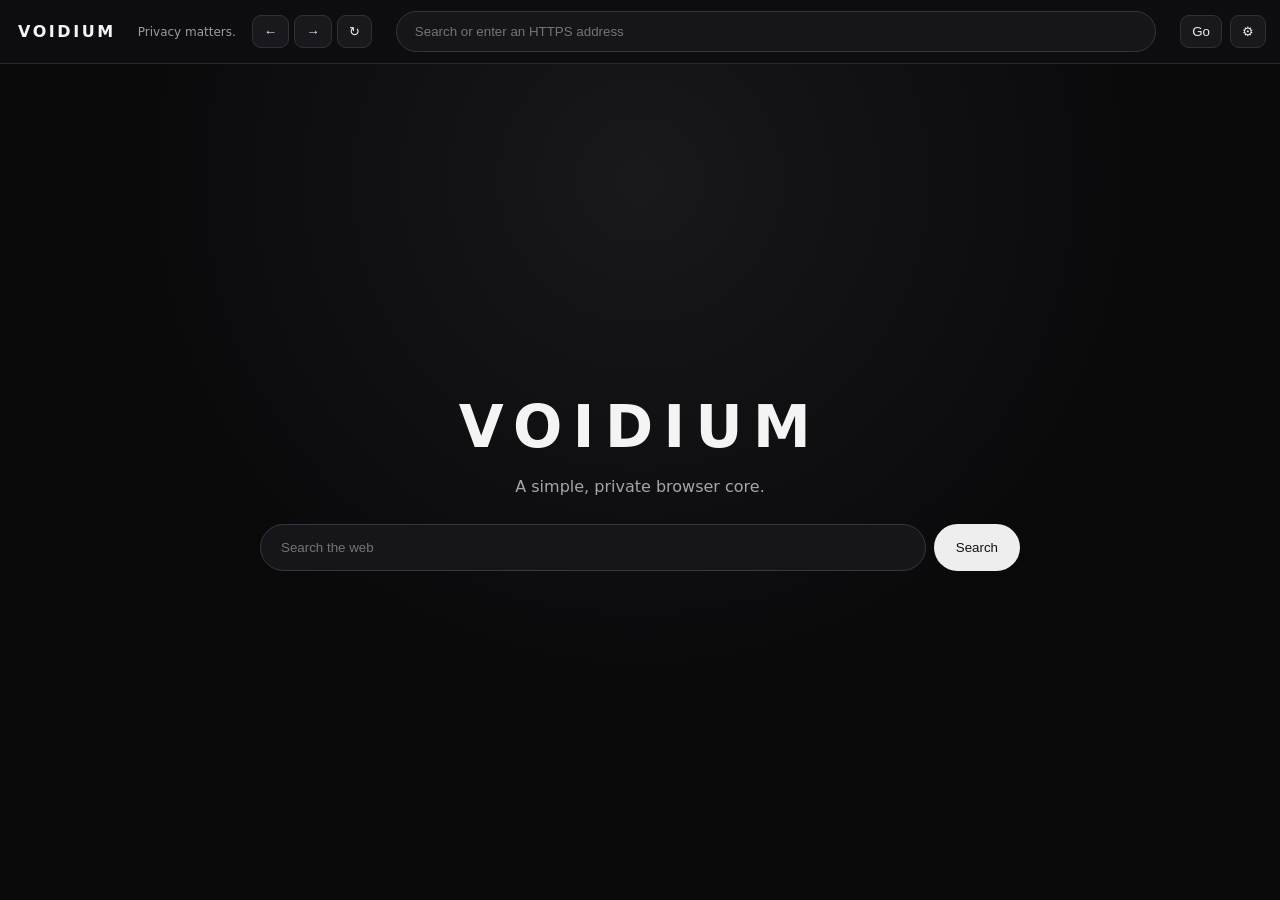
==== ui/index.html @ b4e2c76b "Add Voidium HTML UI settings and Windows installer workflow" ====
<!doctype html><html><head><meta charset="utf-8"><meta name="viewport" content="width=device-width,initial-scale=1"><title>Voidium</title><link rel="stylesheet" href="style.css"></head><body><header><div class="brand">VOIDIUM</div><div class="privacy">Privacy matters.</div><div class="controls"><button>←</button><button>→</button><button>↻</button></div><input id="address" placeholder="Search or enter an HTTPS address"><button id="go">Go</button><button id="settings">⚙</button></header><main><section class="hero"><h1>VOIDIUM</h1><p>A simple, private browser core.</p><div class="search"><input id="homeSearch" placeholder="Search the web"><button id="homeGo">Search</button></div></section></main><aside id="panel" hidden><h2>Settings</h2><input id="settingSearch" placeholder="Search 100+ settings"><div id="settingsList"></div></aside><script src="settings.js"></script><script src="app.js"></script></body></html>
---- ui/style.css ----
:root{font-family:Inter,system-ui,sans-serif;background:#0b0b0d;color:#f4f4f5}*{box-sizing:border-box}body{margin:0;background:radial-gradient(circle at 50% 20%,#18181d,#09090a 55%);min-height:100vh}header{height:64px;display:flex;align-items:center;gap:8px;padding:10px 14px;border-bottom:1px solid #29292f;background:#0d0d10}.brand{font-weight:800;letter-spacing:.16em;margin:0 14px 0 4px}.privacy{font-size:12px;color:#9b9ba4;margin-right:8px}.controls button,header>button{background:#18181d;color:#eee;border:1px solid #303039;border-radius:9px;padding:8px 11px}.controls{display:flex;gap:5px}header input{flex:1;max-width:760px;margin:auto;background:#15151a;border:1px solid #34343d;color:#fff;border-radius:22px;padding:12px 18px;outline:none}main{display:grid;place-items:center;min-height:calc(100vh - 64px)}.hero{text-align:center;width:min(760px,90vw)}h1{font-size:58px;letter-spacing:.18em;margin:0}.hero p{color:#a5a5ad}.search{display:flex;gap:8px;margin-top:28px}.search input{flex:1;background:#15151a;border:1px solid #363640;color:#fff;border-radius:24px;padding:15px 20px}.search button{border:0;border-radius:24px;padding:0 22px;background:#eee;color:#111}aside{position:fixed;right:0;top:64px;width:min(480px,94vw);height:calc(100vh - 64px);overflow:auto;background:#101014;border-left:1px solid #2d2d35;padding:22px}aside input{width:100%;padding:12px;border-radius:10px;background:#18181d;border:1px solid #35353e;color:white}.setting{padding:12px 0;border-bottom:1px solid #292930}.setting label{display:block;font-weight:650}.setting small{display:block;color:#90909a;margin-top:3px}.setting input,.setting select{margin-top:8px;width:auto}
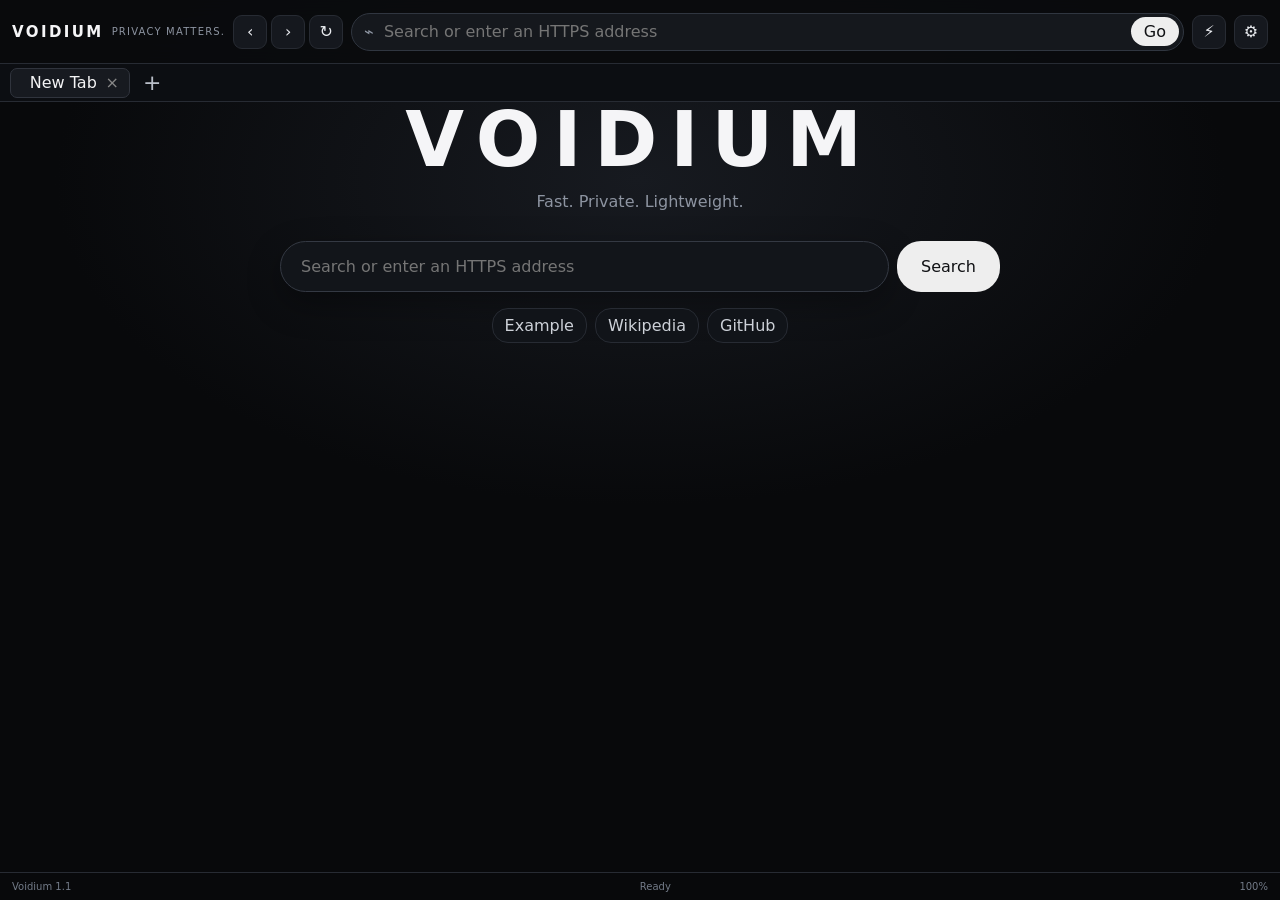
==== commit dc8227a8: "Voidium 1.1 UI, scaling, optimizer and build fixes" ====
--- a/ui/index.html
+++ b/ui/index.html
@@ -1 +1,8 @@
-<!doctype html><html><head><meta charset="utf-8"><meta name="viewport" content="width=device-width,initial-scale=1"><title>Voidium</title><link rel="stylesheet" href="style.css"></head><body><header><div class="brand">VOIDIUM</div><div class="privacy">Privacy matters.</div><div class="controls"><button>←</button><button>→</button><button>↻</button></div><input id="address" placeholder="Search or enter an HTTPS address"><button id="go">Go</button><button id="settings">⚙</button></header><main><section class="hero"><h1>VOIDIUM</h1><p>A simple, private browser core.</p><div class="search"><input id="homeSearch" placeholder="Search the web"><button id="homeGo">Search</button></div></section></main><aside id="panel" hidden><h2>Settings</h2><input id="settingSearch" placeholder="Search 100+ settings"><div id="settingsList"></div></aside><script src="settings.js"></script><script src="app.js"></script></body></html>+<!doctype html>
+<html lang="en"><head><meta charset="utf-8"><meta name="viewport" content="width=device-width,initial-scale=1,viewport-fit=cover"><meta name="color-scheme" content="dark"><title>Voidium</title><link rel="stylesheet" href="style.css"></head>
+<body><div class="app">
+<header class="topbar"><div class="brand">VOIDIUM</div><div class="tag">PRIVACY MATTERS.</div><div class="nav"><button id="back" title="Back">‹</button><button id="forward" title="Forward">›</button><button id="reload" title="Reload">↻</button></div><div class="address-wrap"><span class="lock">⌁</span><input id="address" autocomplete="off" spellcheck="false" placeholder="Search or enter an HTTPS address"><button id="go">Go</button></div><button id="optimizer" class="icon" title="Optimizer">⚡</button><button id="settings" class="icon" title="Settings">⚙</button></header>
+<div class="tabs"><button class="tab active">New Tab <span>×</span></button><button id="newTab" class="newtab">+</button></div>
+<main><section class="home"><div class="logo">VOIDIUM</div><div class="sub">Fast. Private. Lightweight.</div><div class="search"><input id="homeSearch" placeholder="Search or enter an HTTPS address"><button id="homeGo">Search</button></div><div class="quick"><button data-url="https://example.com">Example</button><button data-url="https://www.wikipedia.org">Wikipedia</button><button data-url="https://github.com">GitHub</button></div></section></main>
+<aside id="drawer" class="drawer hidden"><div class="drawer-head"><h2 id="drawerTitle">Settings</h2><button id="closeDrawer">×</button></div><input id="settingSearch" class="filter" placeholder="Search settings..."><div id="drawerBody"></div></aside>
+<footer><span>Voidium 1.1</span><span id="status">Ready</span><span id="scale">100%</span></footer></div><script src="settings.js"></script><script src="app.js"></script></body></html>
--- a/ui/style.css
+++ b/ui/style.css
@@ -1 +1 @@
-:root{font-family:Inter,system-ui,sans-serif;background:#0b0b0d;color:#f4f4f5}*{box-sizing:border-box}body{margin:0;background:radial-gradient(circle at 50% 20%,#18181d,#09090a 55%);min-height:100vh}header{height:64px;display:flex;align-items:center;gap:8px;padding:10px 14px;border-bottom:1px solid #29292f;background:#0d0d10}.brand{font-weight:800;letter-spacing:.16em;margin:0 14px 0 4px}.privacy{font-size:12px;color:#9b9ba4;margin-right:8px}.controls button,header>button{background:#18181d;color:#eee;border:1px solid #303039;border-radius:9px;padding:8px 11px}.controls{display:flex;gap:5px}header input{flex:1;max-width:760px;margin:auto;background:#15151a;border:1px solid #34343d;color:#fff;border-radius:22px;padding:12px 18px;outline:none}main{display:grid;place-items:center;min-height:calc(100vh - 64px)}.hero{text-align:center;width:min(760px,90vw)}h1{font-size:58px;letter-spacing:.18em;margin:0}.hero p{color:#a5a5ad}.search{display:flex;gap:8px;margin-top:28px}.search input{flex:1;background:#15151a;border:1px solid #363640;color:#fff;border-radius:24px;padding:15px 20px}.search button{border:0;border-radius:24px;padding:0 22px;background:#eee;color:#111}aside{position:fixed;right:0;top:64px;width:min(480px,94vw);height:calc(100vh - 64px);overflow:auto;background:#101014;border-left:1px solid #2d2d35;padding:22px}aside input{width:100%;padding:12px;border-radius:10px;background:#18181d;border:1px solid #35353e;color:white}.setting{padding:12px 0;border-bottom:1px solid #292930}.setting label{display:block;font-weight:650}.setting small{display:block;color:#90909a;margin-top:3px}.setting input,.setting select{margin-top:8px;width:auto}+:root{font-family:Inter,Segoe UI,system-ui,sans-serif;background:#08090b;color:#f5f5f7;font-size:16px;--panel:#101217;--line:#272b33;--muted:#8d94a1;--accent:#f4f4f5}*{box-sizing:border-box}html,body{margin:0;width:100%;height:100%;overflow:hidden}body{background:radial-gradient(900px 500px at 50% 20%,#171a20 0%,#08090b 65%)}button,input,select{font:inherit}button{cursor:pointer}button:focus-visible,input:focus-visible,select:focus-visible{outline:2px solid #fff;outline-offset:2px}.app{height:100dvh;display:grid;grid-template-rows:64px 38px 1fr 28px;min-width:320px}.topbar{display:grid;grid-template-columns:auto auto auto minmax(180px,1fr) auto auto;align-items:center;gap:8px;padding:8px 12px;border-bottom:1px solid var(--line);background:rgba(10,11,14,.92);backdrop-filter:blur(14px)}.brand{font-weight:850;letter-spacing:.16em;font-size:15px;white-space:nowrap}.tag{font-size:10px;letter-spacing:.12em;color:var(--muted);white-space:nowrap}.nav{display:flex;gap:4px}.nav button,.icon,.topbar>button{width:34px;height:34px;border:1px solid var(--line);border-radius:9px;background:#15181e;color:#e9ebef}.address-wrap{height:38px;display:flex;align-items:center;gap:8px;max-width:900px;width:100%;margin:auto;padding:3px 4px 3px 12px;border:1px solid #303640;border-radius:20px;background:#15181d}.address-wrap .lock{color:#8f97a4}.address-wrap input{min-width:0;flex:1;border:0;background:transparent;color:#fff;outline:0}.address-wrap button{border:0;border-radius:16px;background:#eee;color:#101114;padding:5px 13px}.tabs{display:flex;align-items:center;gap:5px;padding:4px 10px;border-bottom:1px solid var(--line);background:#0c0e12;overflow:hidden}.tab{height:30px;max-width:220px;min-width:120px;padding:0 10px;border:1px solid #30343d;border-radius:7px;background:#171a20;color:#f4f4f5}.tab span{float:right;color:#888}.newtab{border:0;background:transparent;color:#b9bec8;font-size:22px;padding:0 8px}.home{width:min(900px,calc(100vw - 32px));margin:auto;text-align:center}.logo{font-size:clamp(34px,7vw,76px);font-weight:850;letter-spacing:.17em;line-height:1}.sub{margin-top:14px;color:var(--muted);font-size:clamp(13px,2vw,16px)}.search{display:flex;gap:8px;margin:30px auto 0;width:min(720px,100%)}.search input{min-width:0;flex:1;border:1px solid #343943;border-radius:28px;background:#12151a;color:#fff;padding:15px 20px;box-shadow:0 12px 35px #0005}.search button{border:0;border-radius:24px;padding:0 24px;background:#eee;color:#101114}.quick{display:flex;justify-content:center;gap:8px;margin-top:16px;flex-wrap:wrap}.quick button{border:1px solid var(--line);border-radius:16px;padding:7px 12px;background:#111419;color:#cdd1d8}.drawer{position:fixed;z-index:10;right:12px;top:110px;width:min(520px,calc(100vw - 24px));height:min(760px,calc(100dvh - 150px));background:rgba(16,18,23,.98);border:1px solid #343943;border-radius:16px;box-shadow:0 24px 80px #0009;overflow:auto;padding:18px}.hidden{display:none}.drawer-head{display:flex;align-items:center;justify-content:space-between}.drawer-head h2{margin:0 0 14px}.drawer-head button{border:0;background:transparent;color:#fff;font-size:24px}.filter{width:100%;padding:11px 13px;border-radius:10px;border:1px solid var(--line);background:#0d1014;color:#fff;margin-bottom:12px}.group{padding:16px 2px 7px;color:#8f97a4;font-size:11px;text-transform:uppercase;letter-spacing:.12em}.setting{display:grid;grid-template-columns:1fr auto;gap:12px;padding:12px 4px;border-bottom:1px solid #20242b}.setting b{font-size:13px}.setting small{display:block;color:#8d94a1;margin-top:4px;line-height:1.35}.setting input,.setting select{align-self:center}.optimizer{display:grid;gap:10px}.metric{padding:13px;border:1px solid var(--line);border-radius:12px;background:#0c0f13}.metric strong{display:block;font-size:20px}.metric span{color:var(--muted);font-size:12px}.action{width:100%;padding:11px;border:1px solid #343943;border-radius:10px;background:#eceef1;color:#101114;font-weight:700}footer{display:flex;justify-content:space-between;align-items:center;padding:0 12px;border-top:1px solid var(--line);font-size:10px;color:#737b88}@media(max-width:760px){.topbar{grid-template-columns:auto auto minmax(0,1fr) auto auto}.tag,.nav button:first-child,.nav button:nth-child(2){display:none}.brand{font-size:12px}.app{grid-template-rows:58px 36px 1fr 26px}.address-wrap{height:36px}.home{width:calc(100vw - 24px)}.search{margin-top:22px}.search button{padding:0 16px}}@media(max-width:480px){.topbar{padding:7px}.brand{letter-spacing:.1em}.address-wrap button{display:none}.drawer{right:6px;width:calc(100vw - 12px);top:98px;height:calc(100dvh - 110px)}}
